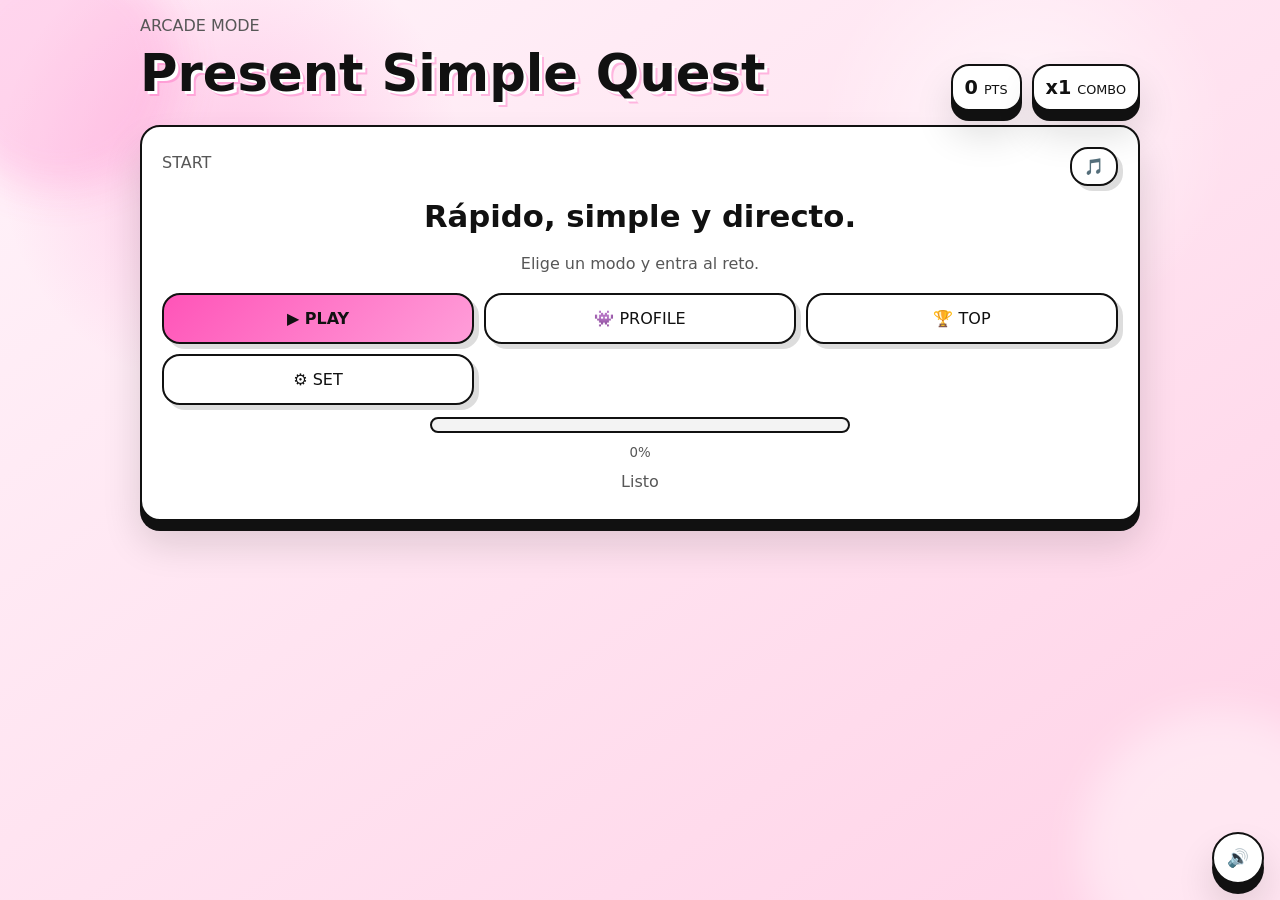
==== index.html @ db9803a0 "un monton de cosas agregadas" ====
<!doctype html>
<html lang="es">
<head>
  <meta charset="utf-8">
  <meta name="viewport" content="width=device-width, initial-scale=1">
  <meta name="color-scheme" content="light">
  <title>Present Simple Quest</title>
  <link rel="stylesheet" href="fronted/css/index.css">
</head>
<body>
  <div class="bg-orb bg-orb--one"></div>
  <div class="bg-orb bg-orb--two"></div>

  <main class="app-shell">
    <header class="topbar arcade-header">
      <div>
        <p class="eyebrow">ARCADE MODE</p>
        <h1>Present Simple Quest</h1>
      </div>
      <div class="hud-mini" aria-label="Estado rápido">
        <span><strong id="scoreValue">0</strong>PTS</span>
        <span><strong id="comboValue">x1</strong>COMBO</span>
        <span class="sr-only"><strong id="medalValue">0</strong>MEDALS</span>
      </div>
    </header>

    <section class="hero card arcade-screen">
      <div class="arcade-screen__top">
        <p class="hero-tag">START</p>
        <button class="btn btn-secondary btn-small" id="musicToggle" type="button">🎵</button>
      </div>
      <h2>Rápido, simple y directo.</h2>
      <p class="hero-copy">Elige un modo y entra al reto.</p>
      <div class="hero-actions hero-actions--arcade">
        <button class="btn btn-primary" data-play-entry="true">▶ PLAY</button>
        <button class="btn btn-secondary" data-route="profile">👾 PROFILE</button>
        <button class="btn btn-secondary" data-route="rankings">🏆 TOP</button>
        <button class="btn btn-secondary" data-route="settings">⚙ SET</button>
      </div>
      <div class="progress-bar progress-bar--compact" aria-hidden="true"><span id="progressBar"></span></div>
      <small id="progressLabel">0%</small>
      <p class="unlock" id="unlockLabel">Nivel 1</p>
    </section>

    <div id="feedbackToast" class="feedback-toast" role="status" aria-live="polite" aria-atomic="true"></div>

  </main>

  <button id="musicControl" class="music-control" type="button" aria-label="Silenciar o activar música">🔊</button>
  <audio id="bgMusic" src="media/sound/arcade-soundtrack.mp3" autoplay loop></audio>

  <script defer src="core/js/app.js"></script>
</body>
</html>
---- fronted/css/index.css ----
:root {
  --bg: #fff4fa;
  --bg-2: #ffd2e7;
  --card: #ffffff;
  --stroke: #111111;
  --text: #111111;
  --muted: #575757;
  --pink: #ff54b8;
  --pink-soft: #ffe1f0;
  --shadow: 0 10px 0 #111111, 0 22px 38px rgba(17, 17, 17, 0.14);
  font-family: "Trebuchet MS", "Comic Sans MS", system-ui, sans-serif;
}

* { box-sizing: border-box; }
html, body { min-height: 100%; }
body {
  margin: 0;
  color: var(--text);
  background:
    radial-gradient(circle at 18% 18%, rgba(255, 84, 184, 0.24), transparent 18%),
    radial-gradient(circle at 80% 15%, rgba(255, 255, 255, 0.7), transparent 16%),
    linear-gradient(145deg, var(--bg), var(--bg-2));
}

button { font: inherit; }

.sr-only {
  position: absolute;
  width: 1px;
  height: 1px;
  padding: 0;
  margin: -1px;
  overflow: hidden;
  clip: rect(0, 0, 0, 0);
  white-space: nowrap;
  border: 0;
}

.app-shell {
  width: min(1000px, calc(100% - 18px));
  margin: 0 auto;
  padding: 16px 0 28px;
  position: relative;
  z-index: 1;
}

.topbar, .hero, .menu-grid, .view { margin-bottom: 14px; }
.topbar {
  display: flex;
  justify-content: space-between;
  align-items: end;
  gap: 12px;
}
.eyebrow, .unlock, small, .hero-tag, .hero-copy { color: var(--muted); }
h1, h2, h3, p { margin: 0 0 8px; }
h1 {
  font-size: clamp(2rem, 4vw, 3.4rem);
  text-shadow: 3px 3px 0 #fff, 5px 5px 0 rgba(255, 84, 184, 0.35);
}
h2 { font-size: clamp(1.3rem, 2.4vw, 2rem); }

.hud-mini {
  display: flex;
  gap: 10px;
  flex-wrap: wrap;
}
.hud-mini span {
  display: inline-flex;
  align-items: baseline;
  gap: 6px;
  padding: 10px 12px;
  border: 2px solid var(--stroke);
  border-radius: 18px;
  background: #fff;
  box-shadow: var(--shadow);
  font-size: 0.8rem;
}
.hud-mini strong { font-size: 1.2rem; }

.card, .menu-card, .feedback-toast {
  border: 2px solid var(--stroke);
  border-radius: 20px;
  background: var(--card);
  box-shadow: var(--shadow);
}
.card { padding: 18px; }

.arcade-screen {
  display: grid;
  gap: 12px;
  text-align: center;
  padding: 20px;
}
.arcade-screen__top {
  display: flex;
  justify-content: space-between;
  align-items: center;
}
.hero-actions--arcade {
  display: grid;
  grid-template-columns: repeat(3, minmax(0, 1fr));
  gap: 10px;
}

.btn {
  border: 2px solid var(--stroke);
  cursor: pointer;
  padding: 14px 16px;
  color: var(--text);
  border-radius: 18px;
  background: #fff;
  box-shadow: 5px 5px 0 rgba(17, 17, 17, 0.14);
  transition: transform 160ms ease, filter 160ms ease;
}
.btn:hover, .menu-card:hover { transform: translateY(-2px); filter: brightness(1.02); }
.btn-primary { background: linear-gradient(135deg, var(--pink), #ff9ed9); font-weight: 800; }
.btn-secondary { background: #fff; }
.btn-small { padding: 8px 12px; }

.progress-bar {
  width: 100%;
  height: 16px;
  border: 2px solid var(--stroke);
  border-radius: 999px;
  overflow: hidden;
  background: #f3f3f3;
}
.progress-bar span {
  display: block;
  width: 0%;
  height: 100%;
  background: repeating-linear-gradient(45deg, var(--pink), var(--pink) 12px, #ffb3dd 12px, #ffb3dd 24px);
  transition: width 300ms ease;
}
.progress-bar--compact { max-width: 420px; margin: 0 auto; }

.menu-grid {
  display: grid;
  grid-template-columns: repeat(5, minmax(0, 1fr));
  gap: 10px;
}
.menu-card {
  padding: 14px 12px;
  cursor: pointer;
  text-align: center;
}
.menu-card span { display: block; font-size: 1.4rem; margin-bottom: 8px; }

.view { min-height: 220px; }
.stack { display: grid; gap: 12px; }
.lesson, .option-grid .btn-option, .prompt, .feedback-toast {
  background: #fff;
  border: 2px solid var(--stroke);
}
.lesson {
  padding: 16px;
  border-radius: 18px;
}
.option-grid {
  display: grid;
  grid-template-columns: repeat(auto-fit, minmax(140px, 1fr));
  gap: 10px;
}
.btn-option { min-height: 54px; }
.option-correct {
  background: #d7ffd9 !important;
  border-color: #1f8f3d !important;
}
.option-wrong {
  background: #ffd8d8 !important;
  border-color: #b00020 !important;
}
.prompt {
  padding: 16px;
  border-radius: 16px;
  font-size: 1.05rem;
}

.game-top {
  display: flex;
  justify-content: space-between;
  align-items: center;
  gap: 10px;
  margin-bottom: 10px;
}
.game-title h2 { margin-bottom: 2px; }
.game-explain {
  border: 2px dashed var(--stroke);
  border-radius: 16px;
  padding: 12px 14px;
  background: var(--pink-soft);
  text-align: left;
}
.translation-line {
  font-weight: 700;
}

.field {
  display: grid;
  gap: 8px;
  margin-bottom: 12px;
}
.field input {
  border: 2px solid var(--stroke);
  border-radius: 14px;
  padding: 12px 14px;
  font: inherit;
}
.profile-list, .ranking-table { width: 100%; }
.profile-list { display: grid; gap: 8px; }
.profile-row {
  width: 100%;
  display: flex;
  justify-content: space-between;
  border: 2px solid var(--stroke);
  border-radius: 16px;
  background: var(--pink-soft);
  padding: 12px 14px;
  cursor: pointer;
}
.ranking-table {
  border-collapse: collapse;
}
.ranking-table th, .ranking-table td {
  padding: 10px 8px;
  border-bottom: 1px solid rgba(17, 17, 17, 0.12);
  text-align: left;
}
.row-gold { background: linear-gradient(90deg, #fff0a8, #fff8d8); }
.row-silver { background: linear-gradient(90deg, #edf0f5, #f9fbff); }
.row-bronze { background: linear-gradient(90deg, #ffd9b3, #fff4e8); }

.podium {
  display: grid;
  grid-template-columns: 1fr 1.2fr 1fr;
  gap: 10px;
  align-items: end;
  margin-bottom: 14px;
}
.podium-item {
  border: 2px solid var(--stroke);
  border-radius: 18px 18px 10px 10px;
  padding: 12px;
  text-align: center;
  background: #fff;
}
.podium-rank {
  display: inline-grid;
  place-items: center;
  width: 32px;
  height: 32px;
  margin-bottom: 8px;
  border: 2px solid var(--stroke);
  border-radius: 50%;
  background: #fff;
  font-weight: 800;
}
.podium-item--gold {
  min-height: 150px;
  background: linear-gradient(180deg, #fff7b3, #ffe36e);
}
.podium-item--silver {
  min-height: 120px;
  background: linear-gradient(180deg, #f1f4f8, #dfe6ef);
}
.podium-item--bronze {
  min-height: 100px;
  background: linear-gradient(180deg, #ffd5b0, #ffc08a);
}

.feedback-toast {
  min-height: 52px;
  display: flex;
  align-items: center;
  justify-content: center;
  padding: 12px 14px;
  opacity: 0;
  pointer-events: none;
  transition: opacity 180ms ease;
}
.feedback-toast.is-visible { opacity: 1; }
.feedback-toast.is-good { background: #ffe8f5; }
.feedback-toast.is-bad { background: #111; color: #fff; }

.music-control {
  position: fixed;
  right: 16px;
  bottom: 16px;
  z-index: 20;
  width: 52px;
  height: 52px;
  border: 2px solid var(--stroke);
  border-radius: 50%;
  background: #fff;
  box-shadow: var(--shadow);
  cursor: pointer;
  font-size: 1.1rem;
}

.bg-orb {
  position: fixed;
  border-radius: 50%;
  filter: blur(20px);
  opacity: 0.7;
  z-index: 0;
}
.bg-orb--one { width: 240px; height: 240px; top: -50px; left: -60px; background: rgba(255, 84, 184, 0.28); }
.bg-orb--two { width: 280px; height: 280px; right: -80px; bottom: -90px; background: rgba(255, 255, 255, 0.62); }

@media (max-width: 900px) {
  .topbar, .menu-grid { grid-template-columns: 1fr; display: grid; }
  .menu-grid { grid-template-columns: repeat(2, 1fr); }
  .hero-actions--arcade { grid-template-columns: 1fr; }
}

@media (max-width: 560px) {
  .app-shell { width: min(100% - 12px, 1000px); }
  .menu-grid, .hud-mini { grid-template-columns: 1fr; }
}
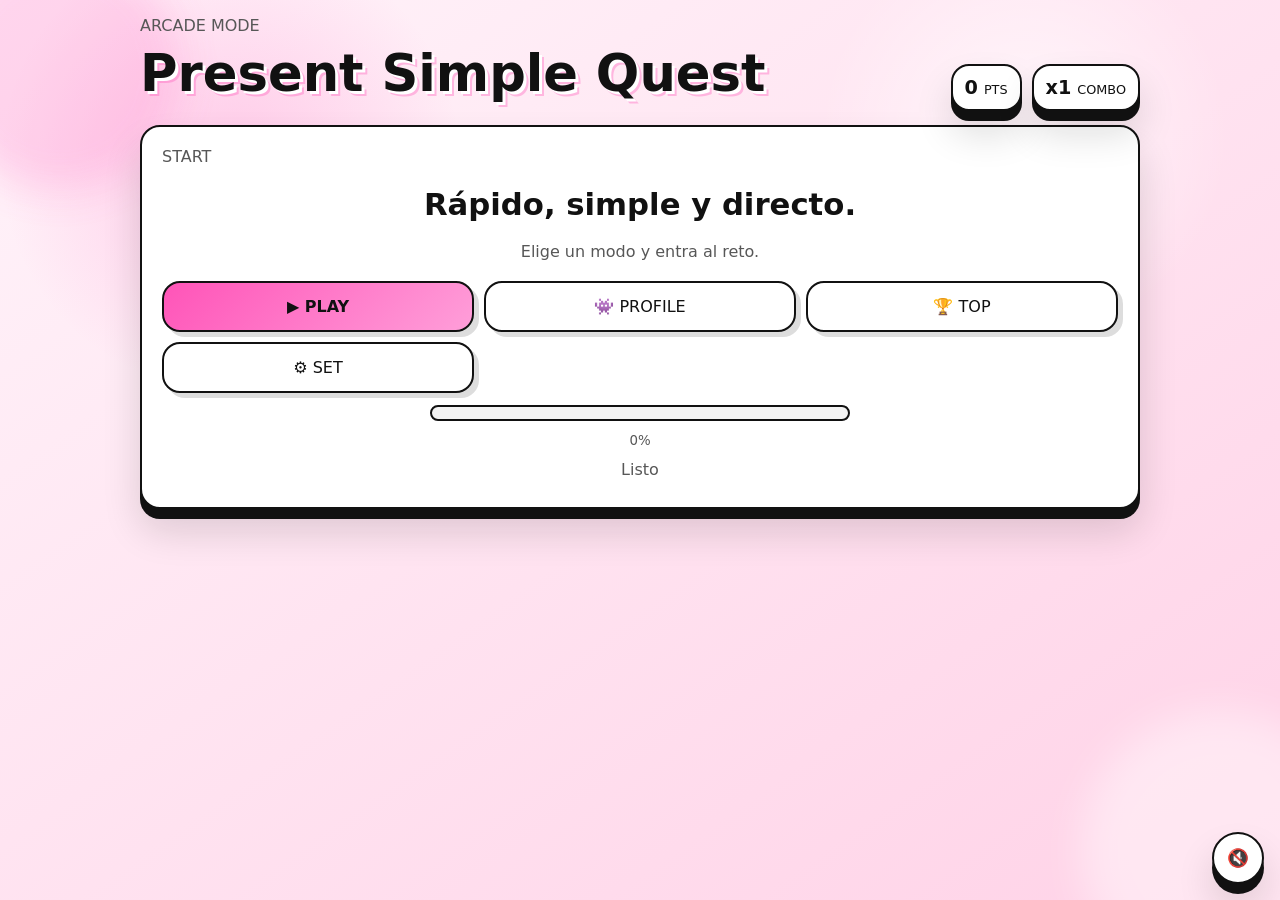
==== commit ffb03f0e: "mas cosaaaaas" ====
--- a/index.html
+++ b/index.html
@@ -33,9 +33,9 @@
       <p class="hero-copy">Elige un modo y entra al reto.</p>
       <div class="hero-actions hero-actions--arcade">
         <button class="btn btn-primary" data-play-entry="true">▶ PLAY</button>
-        <button class="btn btn-secondary" data-route="profile">👾 PROFILE</button>
-        <button class="btn btn-secondary" data-route="rankings">🏆 TOP</button>
-        <button class="btn btn-secondary" data-route="settings">⚙ SET</button>
+        <button class="btn btn-secondary" data-action="profile">👾 PROFILE</button>
+        <button class="btn btn-secondary" data-action="rankings">🏆 TOP</button>
+        <button class="btn btn-secondary" data-action="settings">⚙ SET</button>
       </div>
       <div class="progress-bar progress-bar--compact" aria-hidden="true"><span id="progressBar"></span></div>
       <small id="progressLabel">0%</small>
@@ -47,7 +47,7 @@
   </main>
 
   <button id="musicControl" class="music-control" type="button" aria-label="Silenciar o activar música">🔊</button>
-  <audio id="bgMusic" src="media/sound/arcade-soundtrack.mp3" autoplay loop></audio>
+  <audio id="bgMusic" src="media/sound/sound/arcade-soundtrack.mp3" autoplay loop></audio>
 
   <script defer src="core/js/app.js"></script>
 </body>
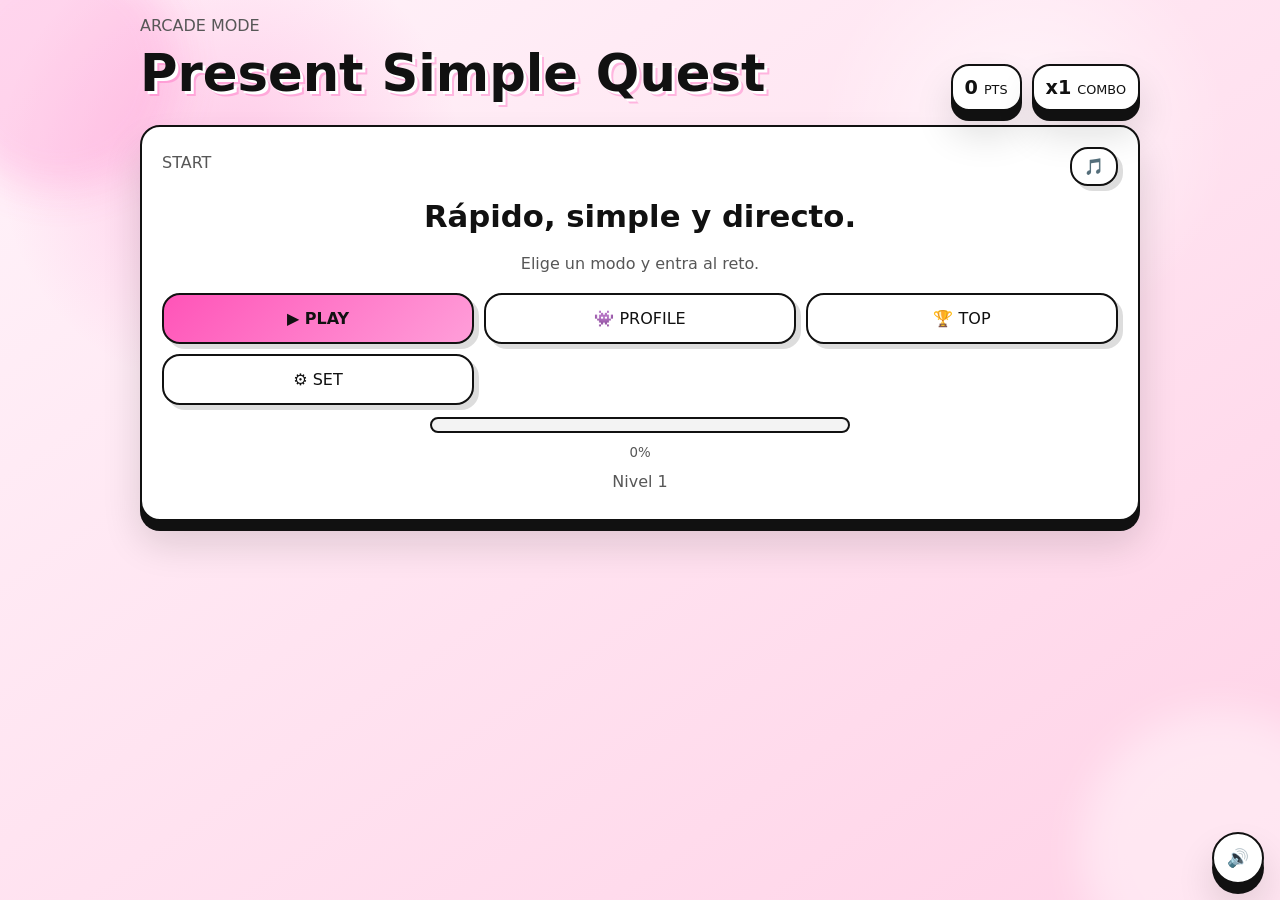
==== commit d9709f26: "modificador para git pages" ====
--- a/index.html
+++ b/index.html
@@ -6,6 +6,7 @@
   <meta name="color-scheme" content="light">
   <title>Present Simple Quest</title>
   <link rel="stylesheet" href="fronted/css/index.css">
+  <base href="/web-inglish-game/">
 </head>
 <body>
   <div class="bg-orb bg-orb--one"></div>
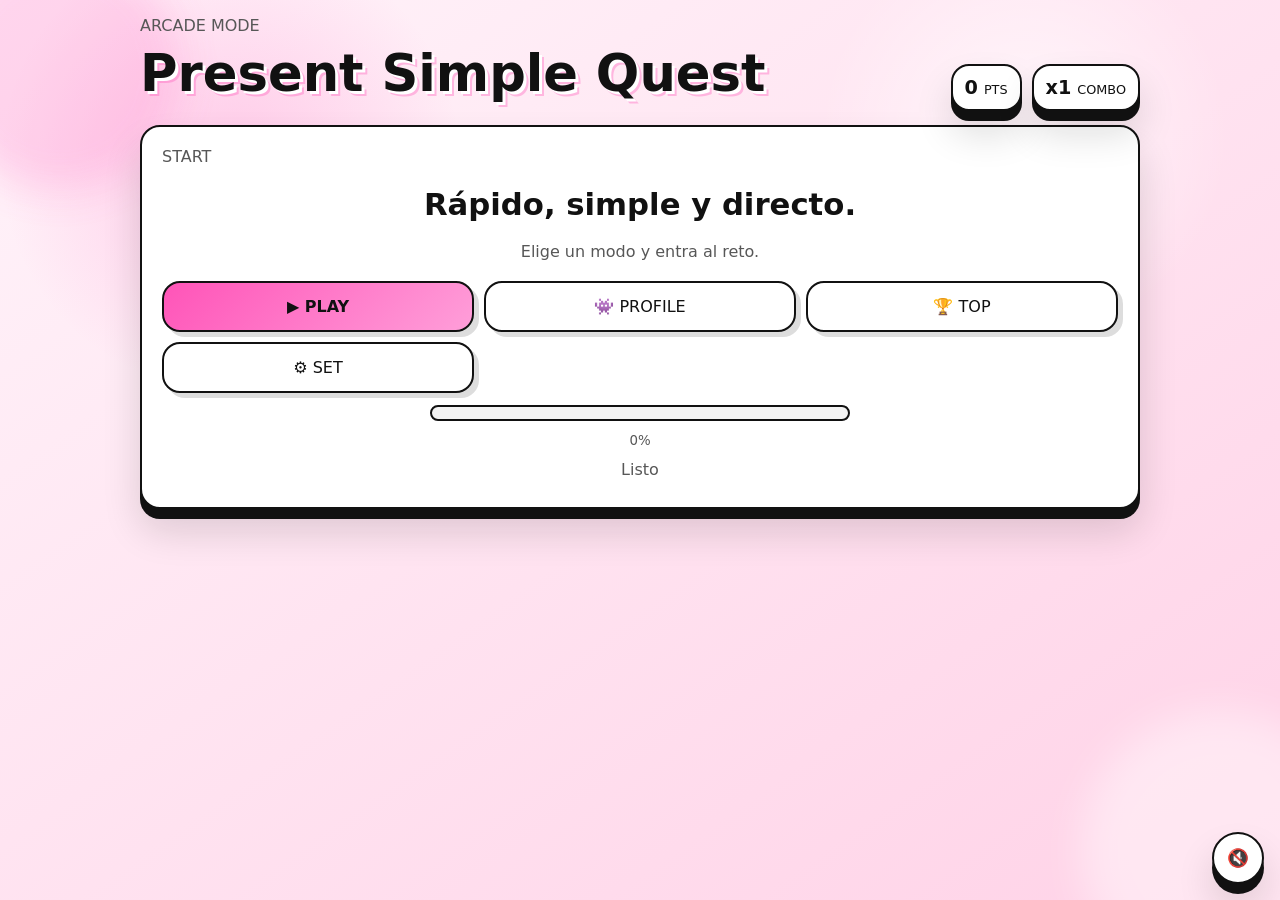
==== commit b33fcdaa: "maaas cosas de pages" ====
--- a/index.html
+++ b/index.html
@@ -6,7 +6,7 @@
   <meta name="color-scheme" content="light">
   <title>Present Simple Quest</title>
   <link rel="stylesheet" href="fronted/css/index.css">
-  <base href="/web-inglish-game/">
+
 </head>
 <body>
   <div class="bg-orb bg-orb--one"></div>
@@ -48,7 +48,7 @@
   </main>
 
   <button id="musicControl" class="music-control" type="button" aria-label="Silenciar o activar música">🔊</button>
-  <audio id="bgMusic" src="media/sound/sound/arcade-soundtrack.mp3" autoplay loop></audio>
+  <audio id="bgMusic" src="media/sounds/arcade-soundtrack.mp3" autoplay loop></audio>
 
   <script defer src="core/js/app.js"></script>
 </body>
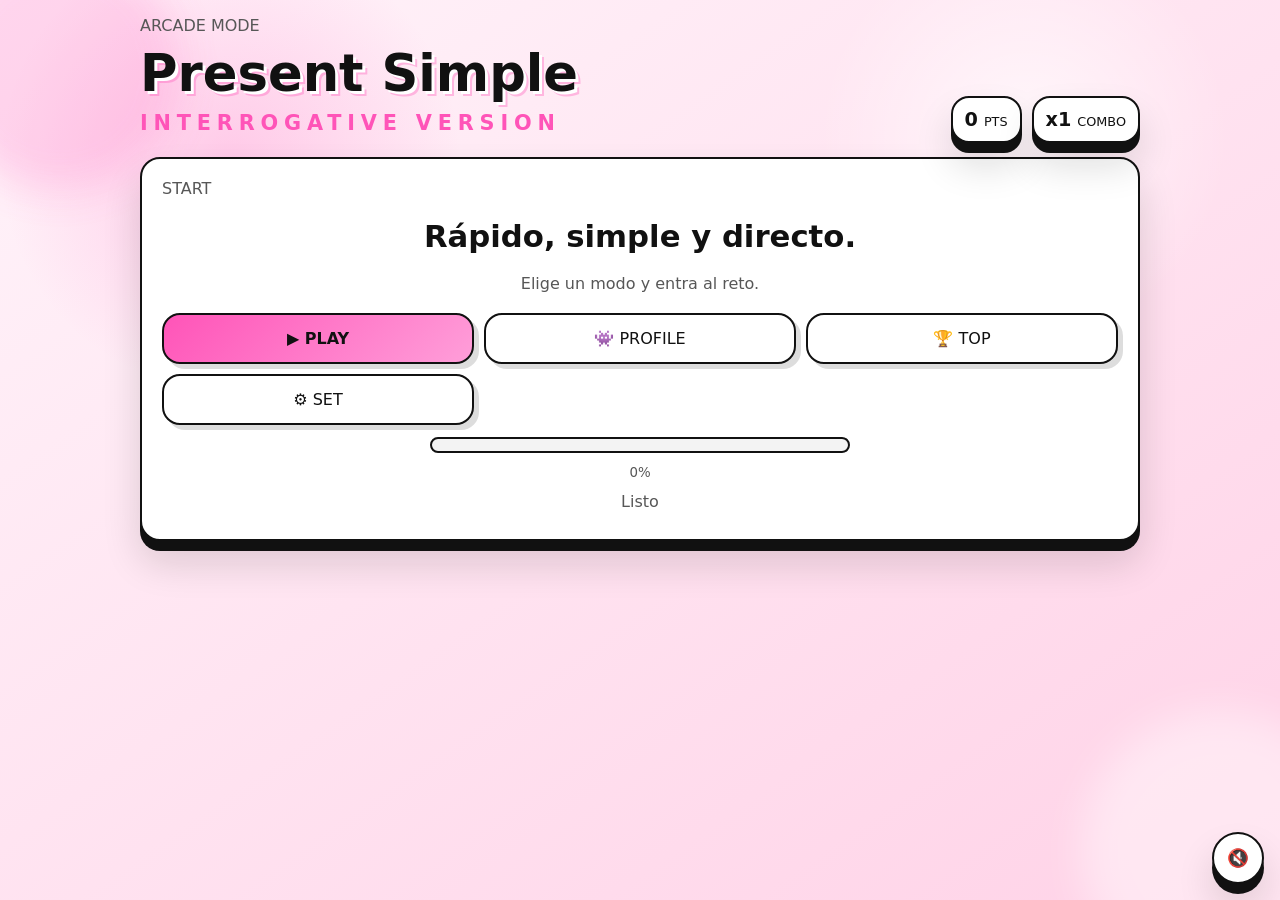
==== commit 0214f3ee: "feat: implementacion de prefijos telefonicos en contactenos" ====
--- a/index.html
+++ b/index.html
@@ -16,7 +16,8 @@
     <header class="topbar arcade-header">
       <div>
         <p class="eyebrow">ARCADE MODE</p>
-        <h1>Present Simple Quest</h1>
+        <h1>Present Simple</h1>
+        <h3 class="subtitle">INTERROGATIVE VERSION</h3>
       </div>
       <div class="hud-mini" aria-label="Estado rápido">
         <span><strong id="scoreValue">0</strong>PTS</span>
--- a/fronted/css/index.css
+++ b/fronted/css/index.css
@@ -57,6 +57,14 @@
   font-size: clamp(2rem, 4vw, 3.4rem);
   text-shadow: 3px 3px 0 #fff, 5px 5px 0 rgba(255, 84, 184, 0.35);
 }
+.subtitle {
+  font-size: clamp(1rem, 2vw, 1.3rem);
+  color: #ff54b8;
+  text-transform: uppercase;
+  letter-spacing: 0.28em;
+  margin-top: 4px;
+  font-weight: 700;
+}
 h2 { font-size: clamp(1.3rem, 2.4vw, 2rem); }
 
 .hud-mini {
@@ -259,6 +267,16 @@
   min-height: 150px;
   background: linear-gradient(180deg, #fff7b3, #ffe36e);
 }
+.podium-gold-media {
+  display: grid;
+  place-items: center;
+  padding: 8px 0;
+}
+.podium-gold-media img {
+  width: min(100%, 140px);
+  height: auto;
+  display: block;
+}
 .podium-item--silver {
   min-height: 120px;
   background: linear-gradient(180deg, #f1f4f8, #dfe6ef);
